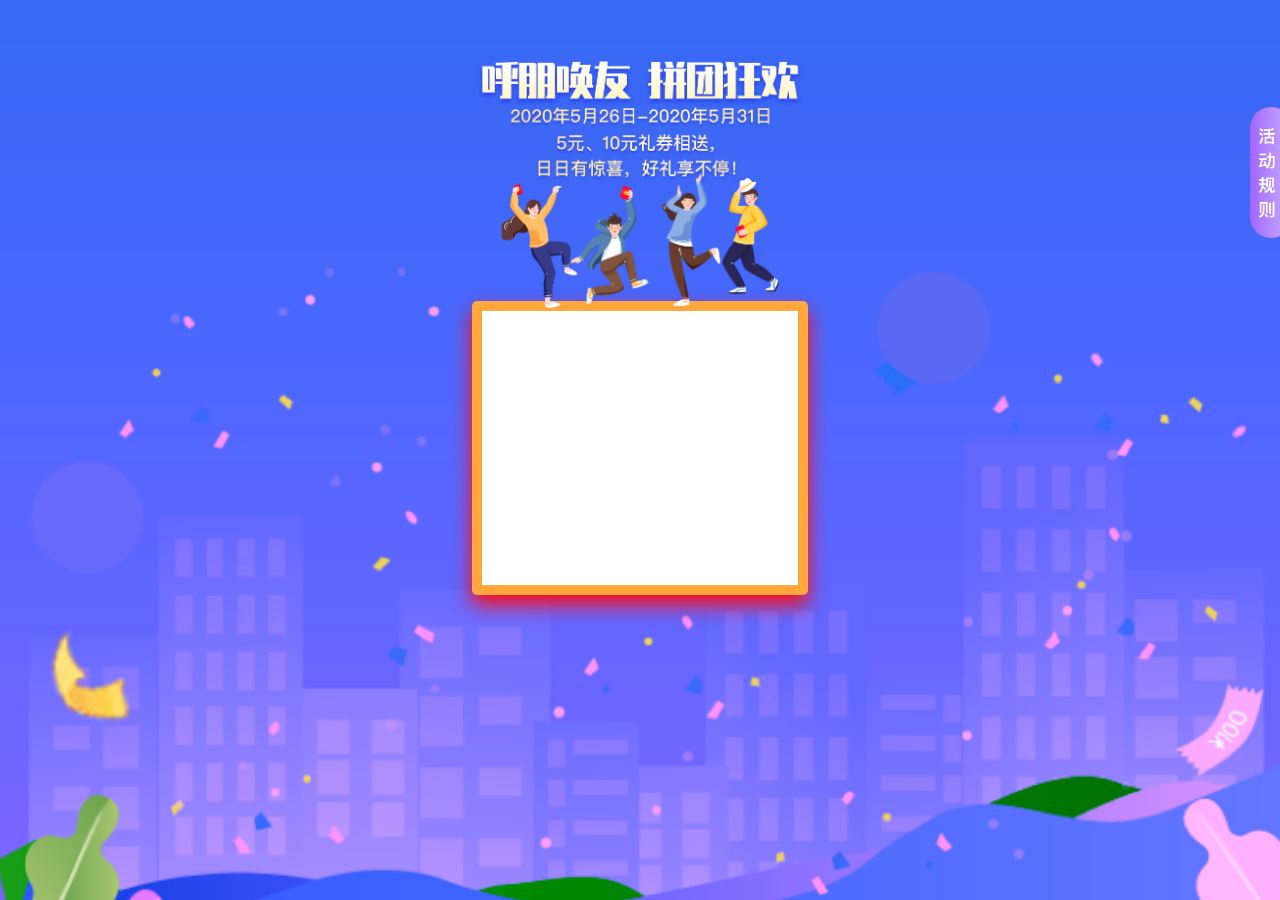
==== code.html @ 0855e6c1 "邀请好友" ====
<!DOCTYPE html>
<html lang="en">
<head>
    <meta charset="UTF-8">
    <meta name="viewport" content="width=device-width, initial-scale=1.0">
    <title>Document</title>
    <link rel="stylesheet" href="main.css">
</head>
<body>
    <div class="bg bg-group bg-code" >
        <img class="group-friend" src="img/invite-group-friend.png" alt="">
        <img class="group-date" src="img/innvite-group-date.png" alt="">
        <img class="group-rule" src="img/invite-group-rule.png" alt="">
        <img class="group-people" src="img/invite-group-people.png" alt="">

        <div class="frame-group" >

        </div>
</body>
</html>
---- main.css ----
*,
*::before,
*::after{
    box-sizing: border-box;
}

body{
    margin: 0;
}
.bg{
    padding-bottom: 15px;
    min-height: 100vh;
    background: rgb(255, 69,11) url(img/invite-bg.png) no-repeat center 0/100%;
}

.bg-group {
    min-height: 100vh;
    background: rgb(255, 69,11) url(img/invite-bg-group.png) no-repeat center 0/100%;
}

.bg-code {
    min-height: 100vh;
    background: rgb(255, 69,11) url(img/invite-bg-group.png) no-repeat center 0/100%;
}

.title{
    width: 325px;
    position: relative;
    top: 59px;
    left: 50%;
    transform: translateX(-50%);
    /* margin-left: -170px; */
    /* margin:auto; */
}

.group-friend {
    width: 325px;
    position: relative;
    top: 59px;
    left: 50%;
    transform: translateX(-50%);
}

.tag{
    width: 229px;
    position: absolute;
    top: 119px;
    left: 50%;
    transform: translateX(-50%);
}

.group-date {
    width: 263px;
    position: absolute;
    top: 107px;
    left: 50%;
    transform: translateX(-50%);
}



.tab{
    width: 102px;
    position: absolute;
    top:185px;
    right: 0;
}

.group-rule {
    width: 30px;
    position: absolute;
    top:107px;
    right: 0px;
}

.group-people {
    width: 278px;
    top: 174px;
    position: absolute;
    left: 50%;
    transform: translateX(-50%);
}

.frame{
    
    width: 336px;
    height: 295px;
    margin:auto auto;
    margin-top: 295px;
    padding: 10px;
    background-color: #ffffff;
    border:10px solid rgb(255, 166,61);
    border-radius: 5px;
    box-shadow: 0 10px 20px rgb(255, 10,21);
}

.frame-group {
    
    width: 336px;
    height: 294px;
    margin:auto auto;
    margin-top: 250px;
    padding: 30px;
    background-color: #ffffff;
    border:10px solid rgb(255, 166,61);
    border-radius: 5px;
    box-shadow: 0 10px 20px rgb(255, 10,21);
}

.f-title{
    width: 151px;
    display: block;
    margin: auto auto 16px;
    /* position: relative;
    top: 20px;
    left: 50%;
    transform: translateX(-50%); */
}

.group-establish {
    width: 151px;
    display: block;
    margin: auto auto 16px;
}

.n-text{
    background-color: #f0f4ff;
    width: 100%;
    height: 45px;
    font-size: 16px;
    padding: 0 15px;
    outline: 0;
    border: 0;
}

.colonel {
    background-color: #f0f4ff;
    width: 100%;
    height: 45px;
    font-size: 16px;
    padding: 0 15px;
    margin-top: 20px;
    outline: 0;
    border: 0;
}

::placeholder{
    color: #B3B3B3;
}

.box-inp{
    display: flex;
    align-items: center;
    justify-content: space-between;
}

.n-text2{
    margin-top: 10px;
    margin-bottom: 10px;
    background-color: #f0f4ff;
    width: 100%;
    height: 45px;
    font-size: 16px;
    padding: 0 15px;
    outline: 0;
    border: 0;
    
}

.add{
    width: 30px;
    height: 30px;
    margin-left: 18px;
    
}

.tick-rule{
    width: 240px;
    display: block;
    margin: 10px 10px 10px 40px ;
    
}

.rule-group {
    width: 240px;
    display: block;
    margin: 25px 10px 25px 10px ;
}

a{
    text-decoration: none;
    color: rgb(250, 148, 101);
}

.tick{
    visibility: hidden;
}
.tick::before {
    content: "";
    display: inline-block;
    width: 14px;
    height: 14px;
    background: url(img/invite-tick1.png) center/100%;
    visibility: visible;
}
.tick:checked::before {
    content: "";
    display: inline-block;
    width: 14px;
    height: 14px;
    background: url(img/invite-tick.png) center/100%;
}

button{
    width: 275px;
    height: 44px;
    font-size: 17px;
    border-radius: 9999px;
    outline: 0;
    border: 0;
    background:linear-gradient(rgb(236,211,14),rgb(250,180,1));
    box-shadow: 0 5px 10px rgb(247, 120, 8);
    display: block;
    margin: auto;
}

.group-btn {
    width: 255px;
    height: 44px;
    font-size: 17px;
    border-radius: 9999px;
    outline: 0;
    border: 0;
    background:linear-gradient(rgb(236,211,14),rgb(250,180,1));
    box-shadow: 0 5px 10px rgb(247, 120, 8);
    display: block;
    margin: auto;
}

.down{
    height: 38px;
    width: 15px;
    position: absolute;
    top: 620px;
    left: 50%;
    transform: translateX(-50%);
}

.group-down {
    height: 38px;
    width: 15px;
    position: absolute;
    top: 575px;
    left: 50%;
    transform: translateX(-50%);
}

.text {
    text-align: center;
    margin-top: 18px;
    color: rgb(255, 224, 171);
}

.group-text {
    text-align: center;
    margin-top: 28px;
    color: rgb(255, 224, 171);
}

.code {
    display: block;
    width: 267px;
    height: 267px;
    display: block;
    margin: auto auto;
    margin-top: 15px;
}
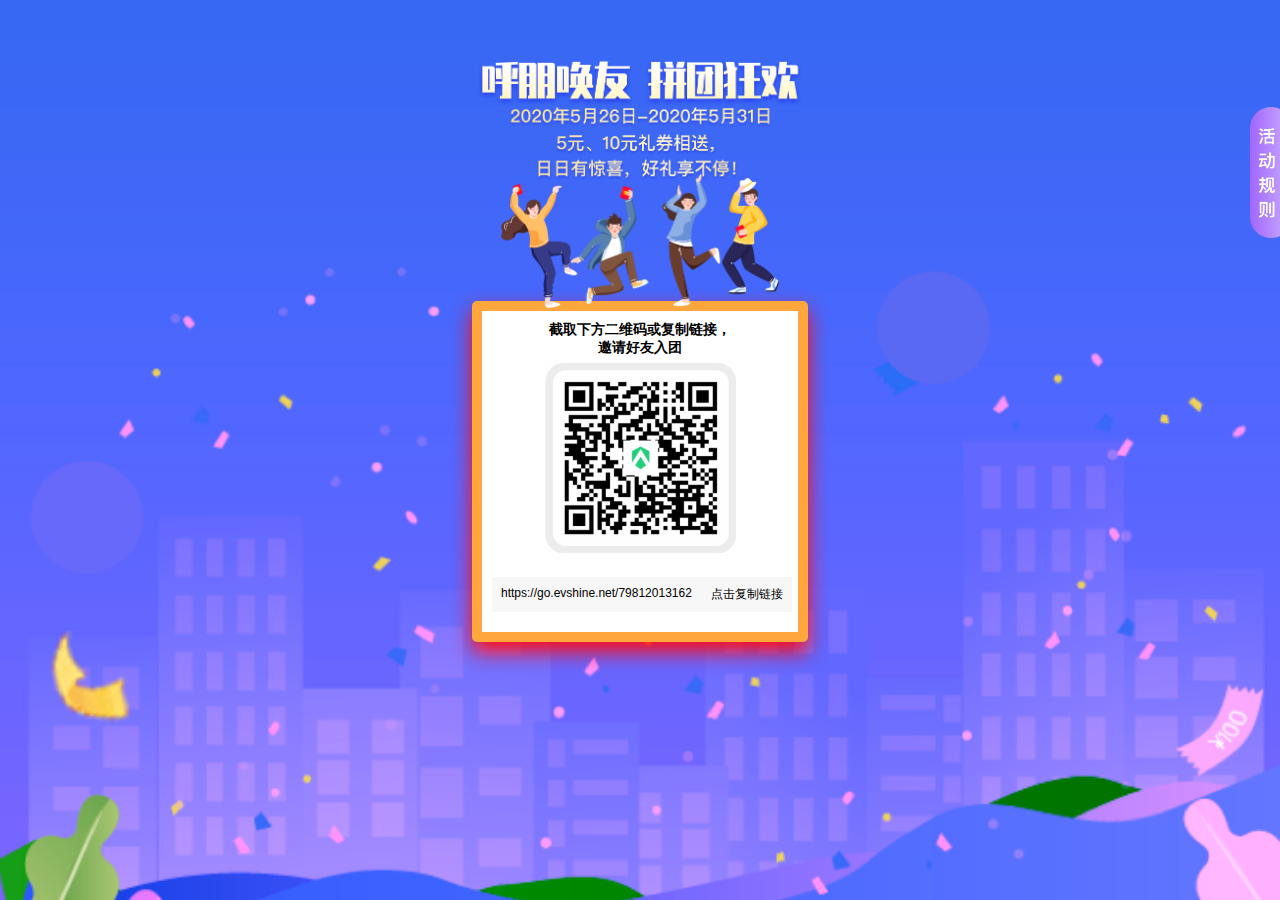
==== commit e9d9dbb7: "安培测验" ====
--- a/code.html
+++ b/code.html
@@ -8,13 +8,19 @@
 </head>
 <body>
     <div class="bg bg-group bg-code" >
-        <img class="group-friend" src="img/invite-group-friend.png" alt="">
-        <img class="group-date" src="img/innvite-group-date.png" alt="">
-        <img class="group-rule" src="img/invite-group-rule.png" alt="">
-        <img class="group-people" src="img/invite-group-people.png" alt="">
+        <img class="group-friend" src="img/invite-group-friend.png" >
+        <img class="group-date" src="img/innvite-group-date.png" >
+        <img class="group-rule" src="img/invite-group-rule.png" >
+        <img class="group-people" src="img/invite-group-people.png" >
 
-        <div class="frame-group" >
+        <div class="frame-group-code" >
+            <div class="group-code" >截取下方二维码或复制链接，<br>邀请好友入团</div>
+            <img class="gp-code" src="img/invite-code-group.png" alt="">
+            <div class="text-link" ><a class="anpei"  href="">https://go.evshine.net/79812013162</a>
+                <div class="link" >点击复制链接</div>
+            </div>
+        </div>
 
-        </div>
+    </div>
 </body>
 </html>--- a/main.css
+++ b/main.css
@@ -105,6 +105,29 @@
     border:10px solid rgb(255, 166,61);
     border-radius: 5px;
     box-shadow: 0 10px 20px rgb(255, 10,21);
+    text-align: center;
+}
+
+.frame-group-code {
+    width: 336px;
+    margin:auto auto;
+    margin-top: 250px;
+    padding: 30px 0 0 0;
+    background-color: #ffffff;
+    border:10px solid rgb(255, 166,61);
+    border-radius: 5px;
+    box-shadow: 0 10px 20px rgb(255, 10,21);
+    text-align: center;
+    font-family: arial;
+}
+
+.group-code {
+    
+    font-size: 14px;
+    font-weight: 700;
+    margin-top: -20px;
+    margin-bottom: 0;
+    
 }
 
 .f-title{
@@ -187,9 +210,30 @@
     margin: 25px 10px 25px 10px ;
 }
 
+.gp-code {
+    margin-top: 5px;
+}
+
 a{
     text-decoration: none;
     color: rgb(250, 148, 101);
+}
+
+.text-link {
+    display: flex;
+    justify-content: space-between;
+    background-color: rgb(216, 216, 216,0.2);
+    width: 300px;
+    margin: 20px 10px;
+    padding: 9px;
+}
+
+.link {
+    font-size: 12px;
+}
+.anpei {
+    font-size: 12px;
+    color: black;
 }
 
 .tick{
